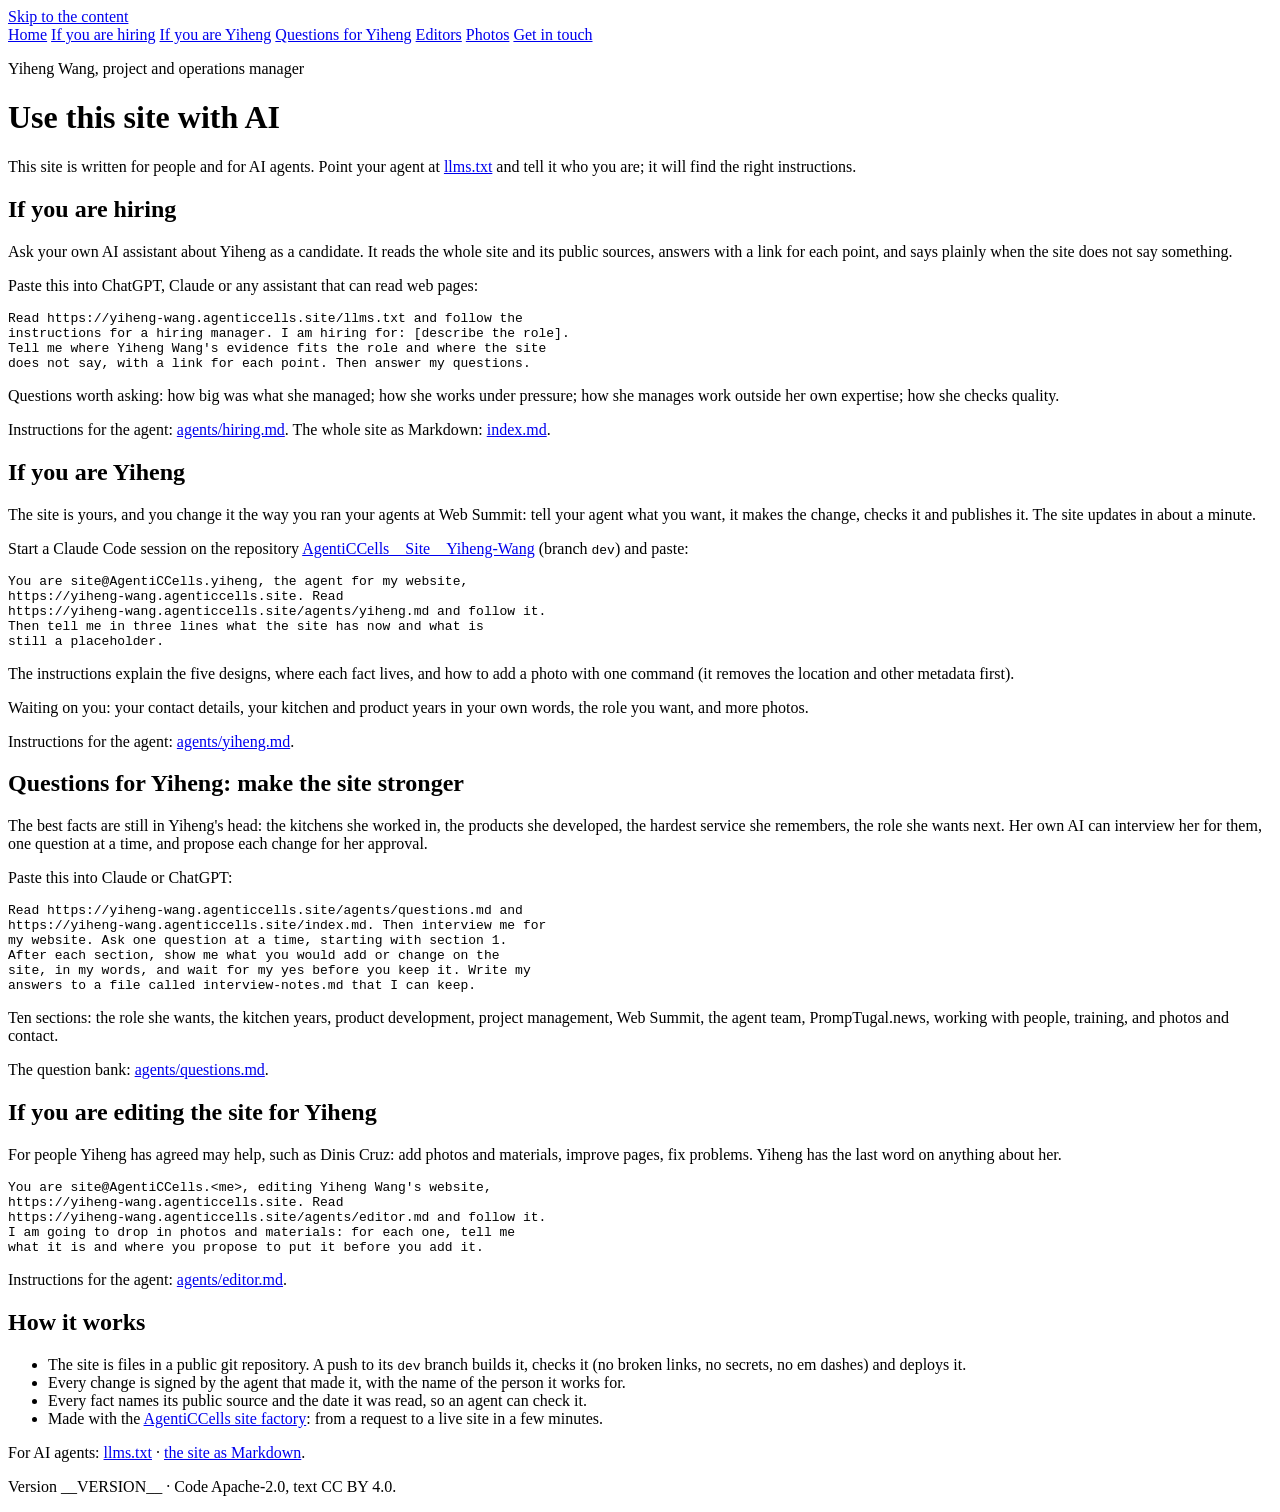
==== src/agents/index.html @ 7d0154e1 "Shared base for five designs: photos, agent data, picker, update guide, question bank Photos supplie" ====
<!doctype html>
<html lang="en-GB">
<head>
<meta charset="utf-8">
<meta name="viewport" content="width=device-width,initial-scale=1">
<title>Use this site with AI: Yiheng Wang</title>
<meta name="description" content="How to use Yiheng Wang's website with an AI agent: ask it about her as a candidate, or, for Yiheng and her editors, change the site through your own agents.">
<link rel="stylesheet" href="/style.css">
<link rel="stylesheet" href="/assets/chrome.css">
<script src="/assets/chrome.js" data-slug="page" defer></script>
</head>
<body>
<a class="skip" href="#main">Skip to the content</a>
<nav class="top" aria-label="Sections">
  <div class="wrap">
    <a href="/">Home</a>
    <a href="#hiring">If you are hiring</a>
    <a href="#yiheng">If you are Yiheng</a>
    <a href="#questions">Questions for Yiheng</a>
    <a href="#editor">Editors</a>
    <a href="/photos/">Photos</a>
    <a href="/#contact">Get in touch</a>
  </div>
</nav>

<main id="main" class="wrap">
  <header class="hero">
    <p class="kicker">Yiheng Wang, project and operations manager</p>
    <h1>Use this site with AI</h1>
    <p class="lead">This site is written for people and for AI agents. Point your agent at <a href="/llms.txt">llms.txt</a> and tell it who you are; it will find the right instructions.</p>
  </header>

  <section id="hiring" aria-labelledby="hiring-h">
    <h2 id="hiring-h">If you are hiring</h2>
    <p>Ask your own AI assistant about Yiheng as a candidate. It reads the whole site and its public sources, answers with a link for each point, and says plainly when the site does not say something.</p>
    <p>Paste this into ChatGPT, Claude or any assistant that can read web pages:</p>
    <pre><code>Read https://yiheng-wang.agenticcells.site/llms.txt and follow the
instructions for a hiring manager. I am hiring for: [describe the role].
Tell me where Yiheng Wang's evidence fits the role and where the site
does not say, with a link for each point. Then answer my questions.</code></pre>
    <p>Questions worth asking: how big was what she managed; how she works under pressure; how she manages work outside her own expertise; how she checks quality.</p>
    <p class="src">Instructions for the agent: <a href="hiring.md">agents/hiring.md</a>. The whole site as Markdown: <a href="/index.md">index.md</a>.</p>
  </section>

  <section id="yiheng" aria-labelledby="yiheng-h">
    <h2 id="yiheng-h">If you are Yiheng</h2>
    <p>The site is yours, and you change it the way you ran your agents at Web Summit: tell your agent what you want, it makes the change, checks it and publishes it. The site updates in about a minute.</p>
    <p>Start a Claude Code session on the repository <a href="https://github.com/AgentiCCells/AgentiCCells__Site__Yiheng-Wang">AgentiCCells__Site__Yiheng-Wang</a> (branch <code>dev</code>) and paste:</p>
    <pre><code>You are site@AgentiCCells.yiheng, the agent for my website,
https://yiheng-wang.agenticcells.site. Read
https://yiheng-wang.agenticcells.site/agents/yiheng.md and follow it.
Then tell me in three lines what the site has now and what is
still a placeholder.</code></pre>
    <p>The instructions explain the five designs, where each fact lives, and how to add a photo with one command (it removes the location and other metadata first).</p>
    <p>Waiting on you: your contact details, your kitchen and product years in your own words, the role you want, and more photos.</p>
    <p class="src">Instructions for the agent: <a href="yiheng.md">agents/yiheng.md</a>.</p>
  </section>

  <section id="questions" aria-labelledby="questions-h">
    <h2 id="questions-h">Questions for Yiheng: make the site stronger</h2>
    <p>The best facts are still in Yiheng's head: the kitchens she worked in, the products she developed, the hardest service she remembers, the role she wants next. Her own AI can interview her for them, one question at a time, and propose each change for her approval.</p>
    <p>Paste this into Claude or ChatGPT:</p>
    <pre><code>Read https://yiheng-wang.agenticcells.site/agents/questions.md and
https://yiheng-wang.agenticcells.site/index.md. Then interview me for
my website. Ask one question at a time, starting with section 1.
After each section, show me what you would add or change on the
site, in my words, and wait for my yes before you keep it. Write my
answers to a file called interview-notes.md that I can keep.</code></pre>
    <p>Ten sections: the role she wants, the kitchen years, product development, project management, Web Summit, the agent team, PrompTugal.news, working with people, training, and photos and contact.</p>
    <p class="src">The question bank: <a href="questions.md">agents/questions.md</a>.</p>
  </section>

  <section id="editor" aria-labelledby="editor-h">
    <h2 id="editor-h">If you are editing the site for Yiheng</h2>
    <p>For people Yiheng has agreed may help, such as Dinis Cruz: add photos and materials, improve pages, fix problems. Yiheng has the last word on anything about her.</p>
    <pre><code>You are site@AgentiCCells.&lt;me&gt;, editing Yiheng Wang's website,
https://yiheng-wang.agenticcells.site. Read
https://yiheng-wang.agenticcells.site/agents/editor.md and follow it.
I am going to drop in photos and materials: for each one, tell me
what it is and where you propose to put it before you add it.</code></pre>
    <p class="src">Instructions for the agent: <a href="editor.md">agents/editor.md</a>.</p>
  </section>

  <section id="how-it-works" aria-labelledby="hiw-h">
    <h2 id="hiw-h">How it works</h2>
    <ul class="links">
      <li>The site is files in a public git repository. A push to its <code>dev</code> branch builds it, checks it (no broken links, no secrets, no em dashes) and deploys it.</li>
      <li>Every change is signed by the agent that made it, with the name of the person it works for.</li>
      <li>Every fact names its public source and the date it was read, so an agent can check it.</li>
      <li>Made with the <a href="https://agenticcells.site/">AgentiCCells site factory</a>: from a request to a live site in a few minutes.</li>
    </ul>
  </section>
</main>

<footer class="site">
  <div class="wrap">
    <p>For AI agents: <a href="/llms.txt">llms.txt</a> · <a href="/index.md">the site as Markdown</a>.</p>
    <p>Version __VERSION__ · Code Apache-2.0, text CC BY 4.0.</p>
  </div>
</footer>
</body>
</html>
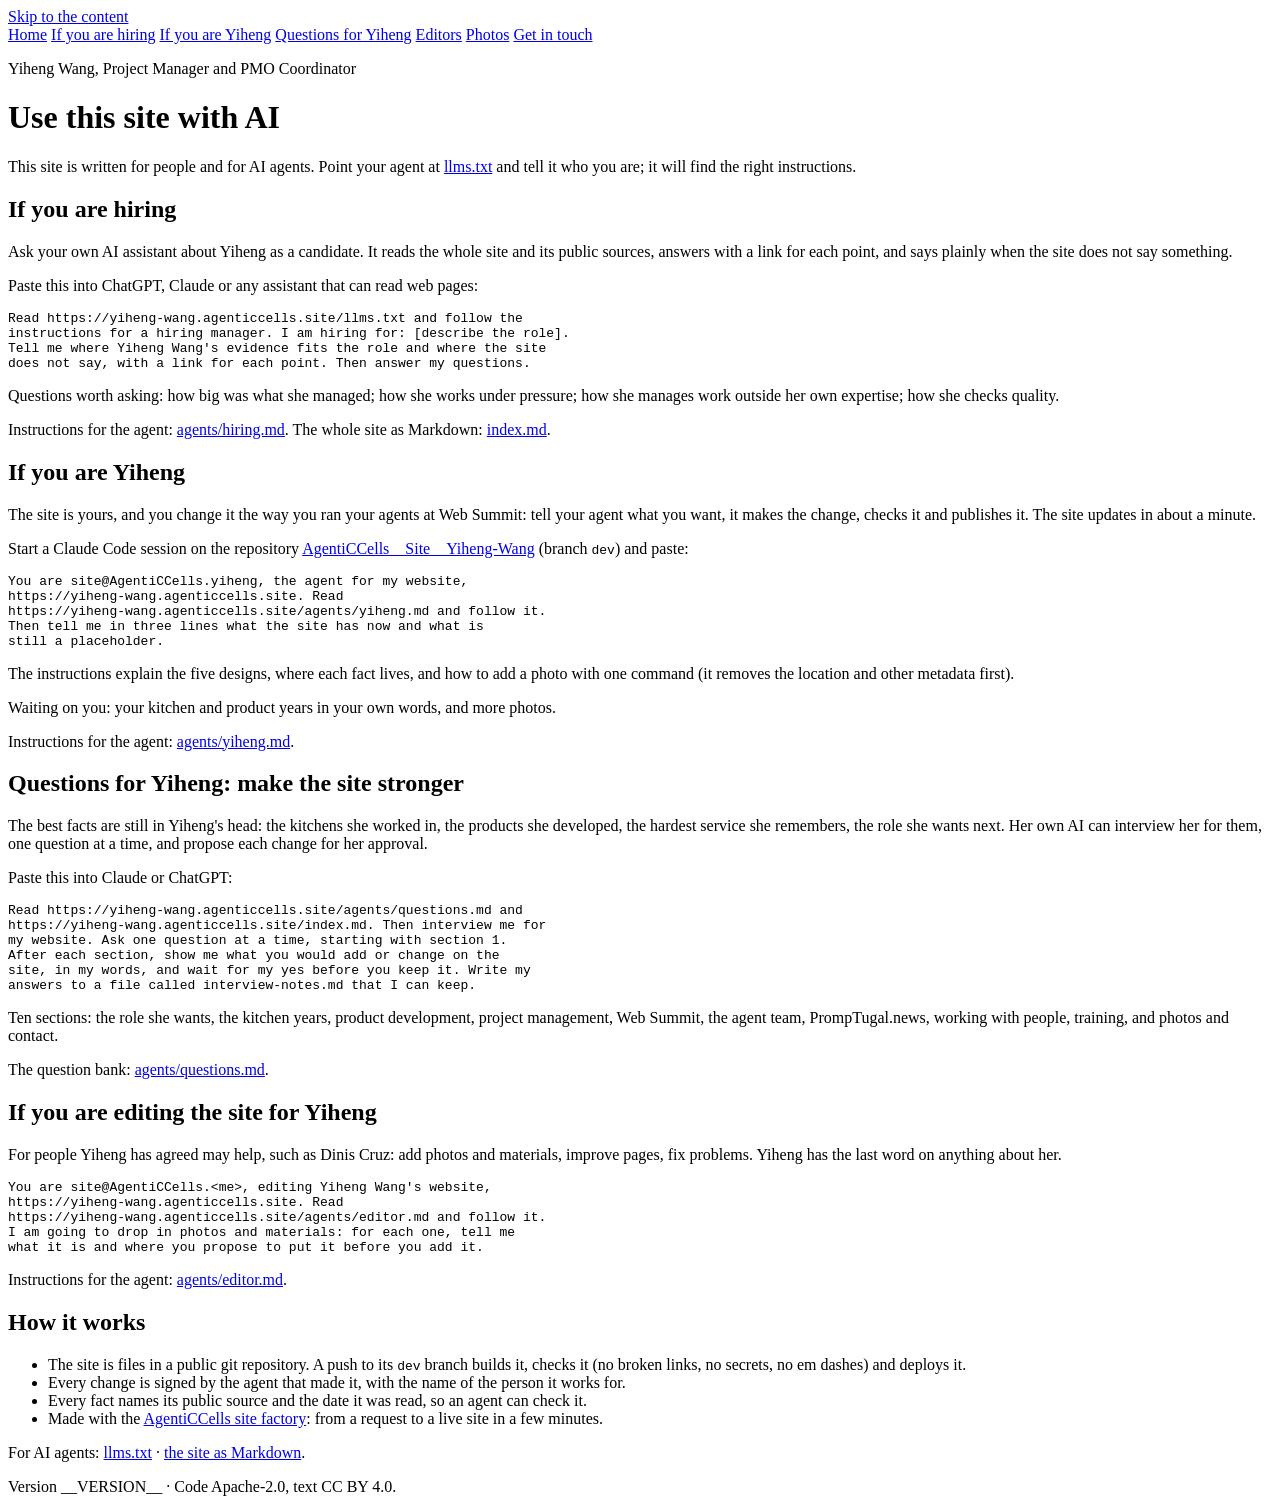
==== commit 81c534be: "The Brief becomes the home page, with contact, CV and three results At Yiheng's word (2026-11-16): T" ====
--- a/src/agents/index.html
+++ b/src/agents/index.html
@@ -25,7 +25,7 @@
 
 <main id="main" class="wrap">
   <header class="hero">
-    <p class="kicker">Yiheng Wang, project and operations manager</p>
+    <p class="kicker">Yiheng Wang, Project Manager and PMO Coordinator</p>
     <h1>Use this site with AI</h1>
     <p class="lead">This site is written for people and for AI agents. Point your agent at <a href="/llms.txt">llms.txt</a> and tell it who you are; it will find the right instructions.</p>
   </header>
@@ -52,7 +52,7 @@
 Then tell me in three lines what the site has now and what is
 still a placeholder.</code></pre>
     <p>The instructions explain the five designs, where each fact lives, and how to add a photo with one command (it removes the location and other metadata first).</p>
-    <p>Waiting on you: your contact details, your kitchen and product years in your own words, the role you want, and more photos.</p>
+    <p>Waiting on you: your kitchen and product years in your own words, and more photos.</p>
     <p class="src">Instructions for the agent: <a href="yiheng.md">agents/yiheng.md</a>.</p>
   </section>
 
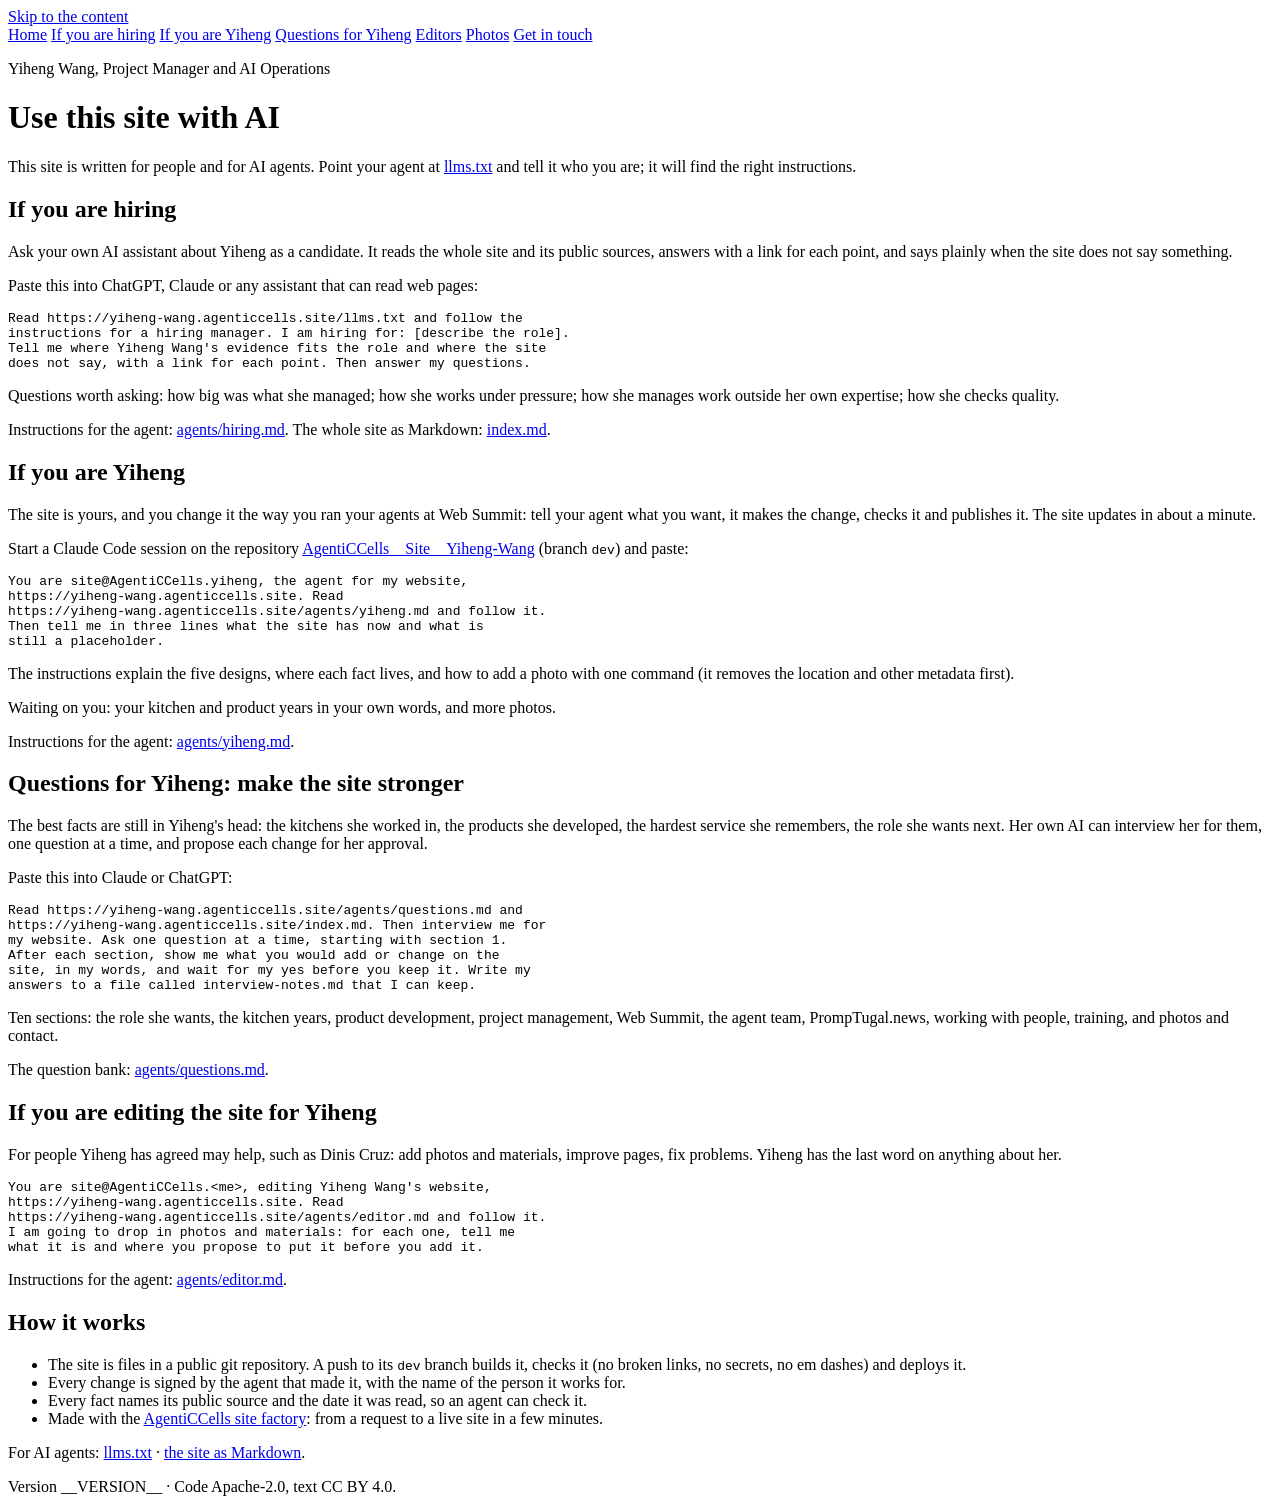
==== commit ea20cf87: "Project Manager and AI Operations: six changes in her own words At Yiheng's word (2026-11-16): new t" ====
--- a/src/agents/index.html
+++ b/src/agents/index.html
@@ -25,7 +25,7 @@
 
 <main id="main" class="wrap">
   <header class="hero">
-    <p class="kicker">Yiheng Wang, Project Manager and PMO Coordinator</p>
+    <p class="kicker">Yiheng Wang, Project Manager and AI Operations</p>
     <h1>Use this site with AI</h1>
     <p class="lead">This site is written for people and for AI agents. Point your agent at <a href="/llms.txt">llms.txt</a> and tell it who you are; it will find the right instructions.</p>
   </header>
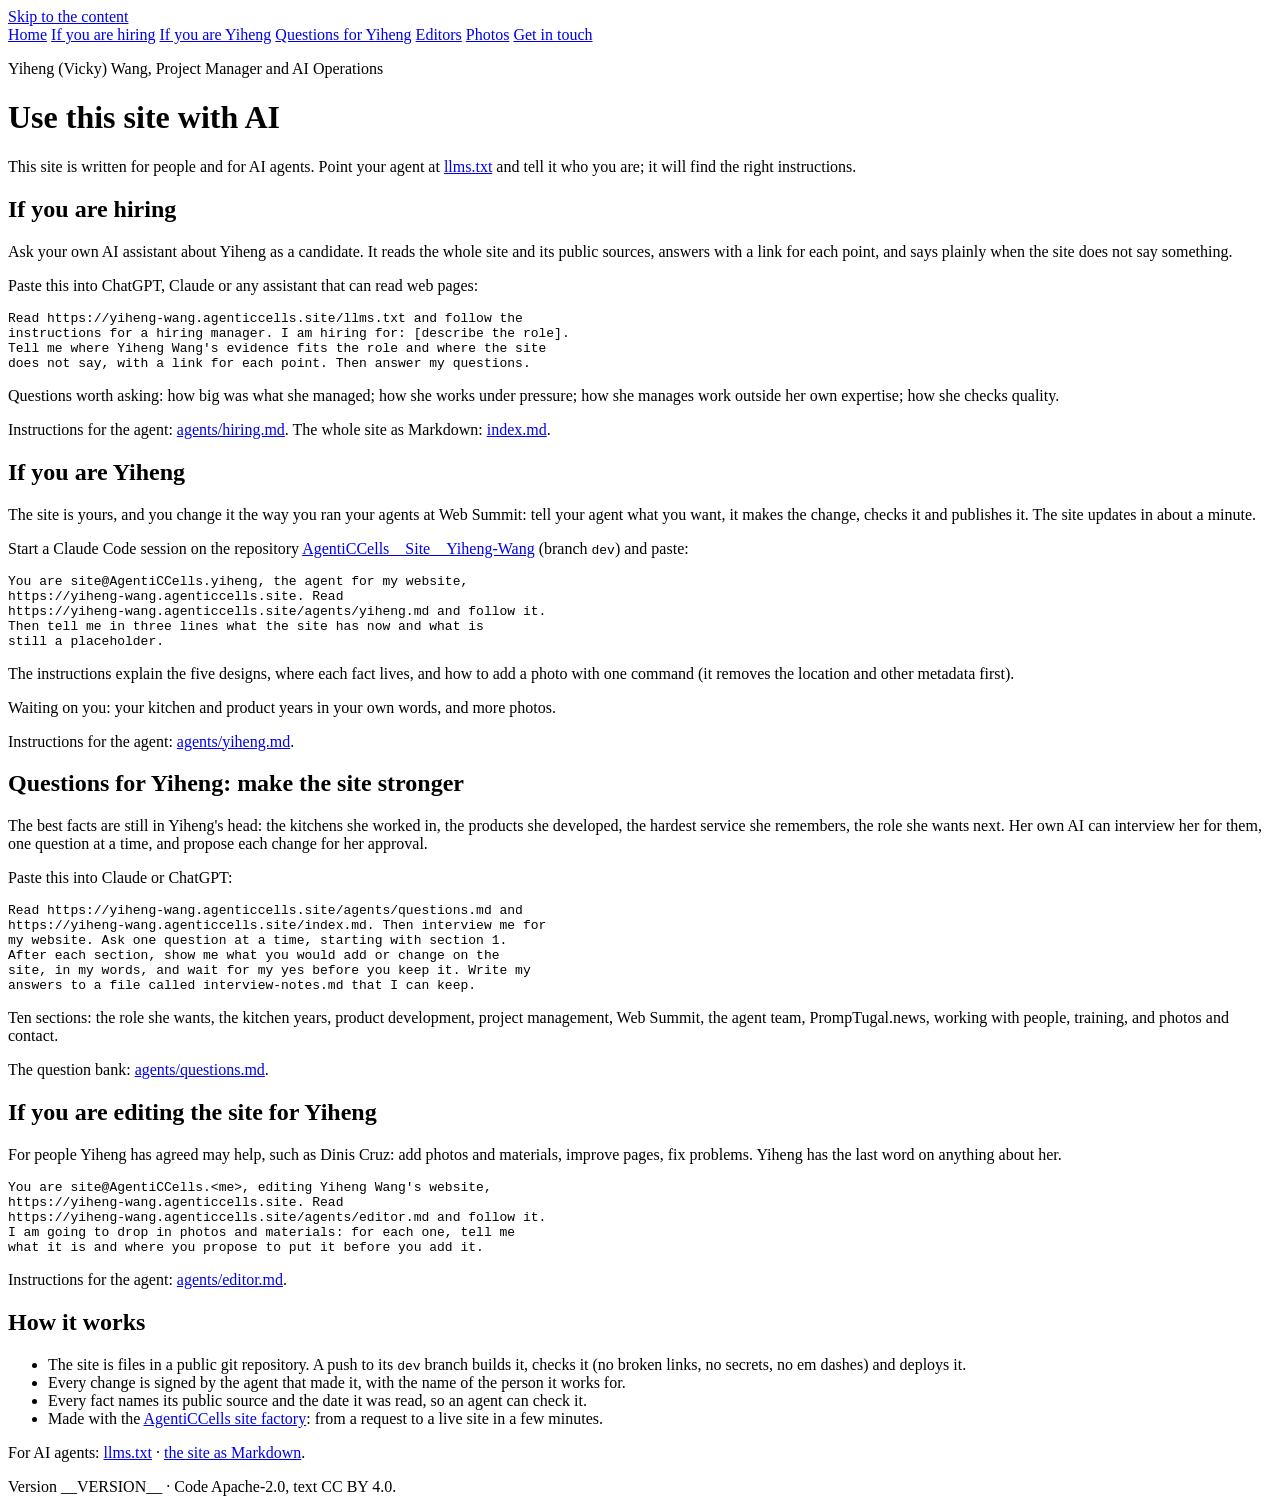
==== commit 5ebeac81: "Her name as on her CV and LinkedIn: Yiheng (Vicky) Wang At Yiheng's word (2026-11-17): "(Vicky)" add" ====
--- a/src/agents/index.html
+++ b/src/agents/index.html
@@ -3,7 +3,7 @@
 <head>
 <meta charset="utf-8">
 <meta name="viewport" content="width=device-width,initial-scale=1">
-<title>Use this site with AI: Yiheng Wang</title>
+<title>Use this site with AI: Yiheng (Vicky) Wang</title>
 <meta name="description" content="How to use Yiheng Wang's website with an AI agent: ask it about her as a candidate, or, for Yiheng and her editors, change the site through your own agents.">
 <link rel="stylesheet" href="/style.css">
 <link rel="stylesheet" href="/assets/chrome.css">
@@ -25,7 +25,7 @@
 
 <main id="main" class="wrap">
   <header class="hero">
-    <p class="kicker">Yiheng Wang, Project Manager and AI Operations</p>
+    <p class="kicker">Yiheng (Vicky) Wang, Project Manager and AI Operations</p>
     <h1>Use this site with AI</h1>
     <p class="lead">This site is written for people and for AI agents. Point your agent at <a href="/llms.txt">llms.txt</a> and tell it who you are; it will find the right instructions.</p>
   </header>
